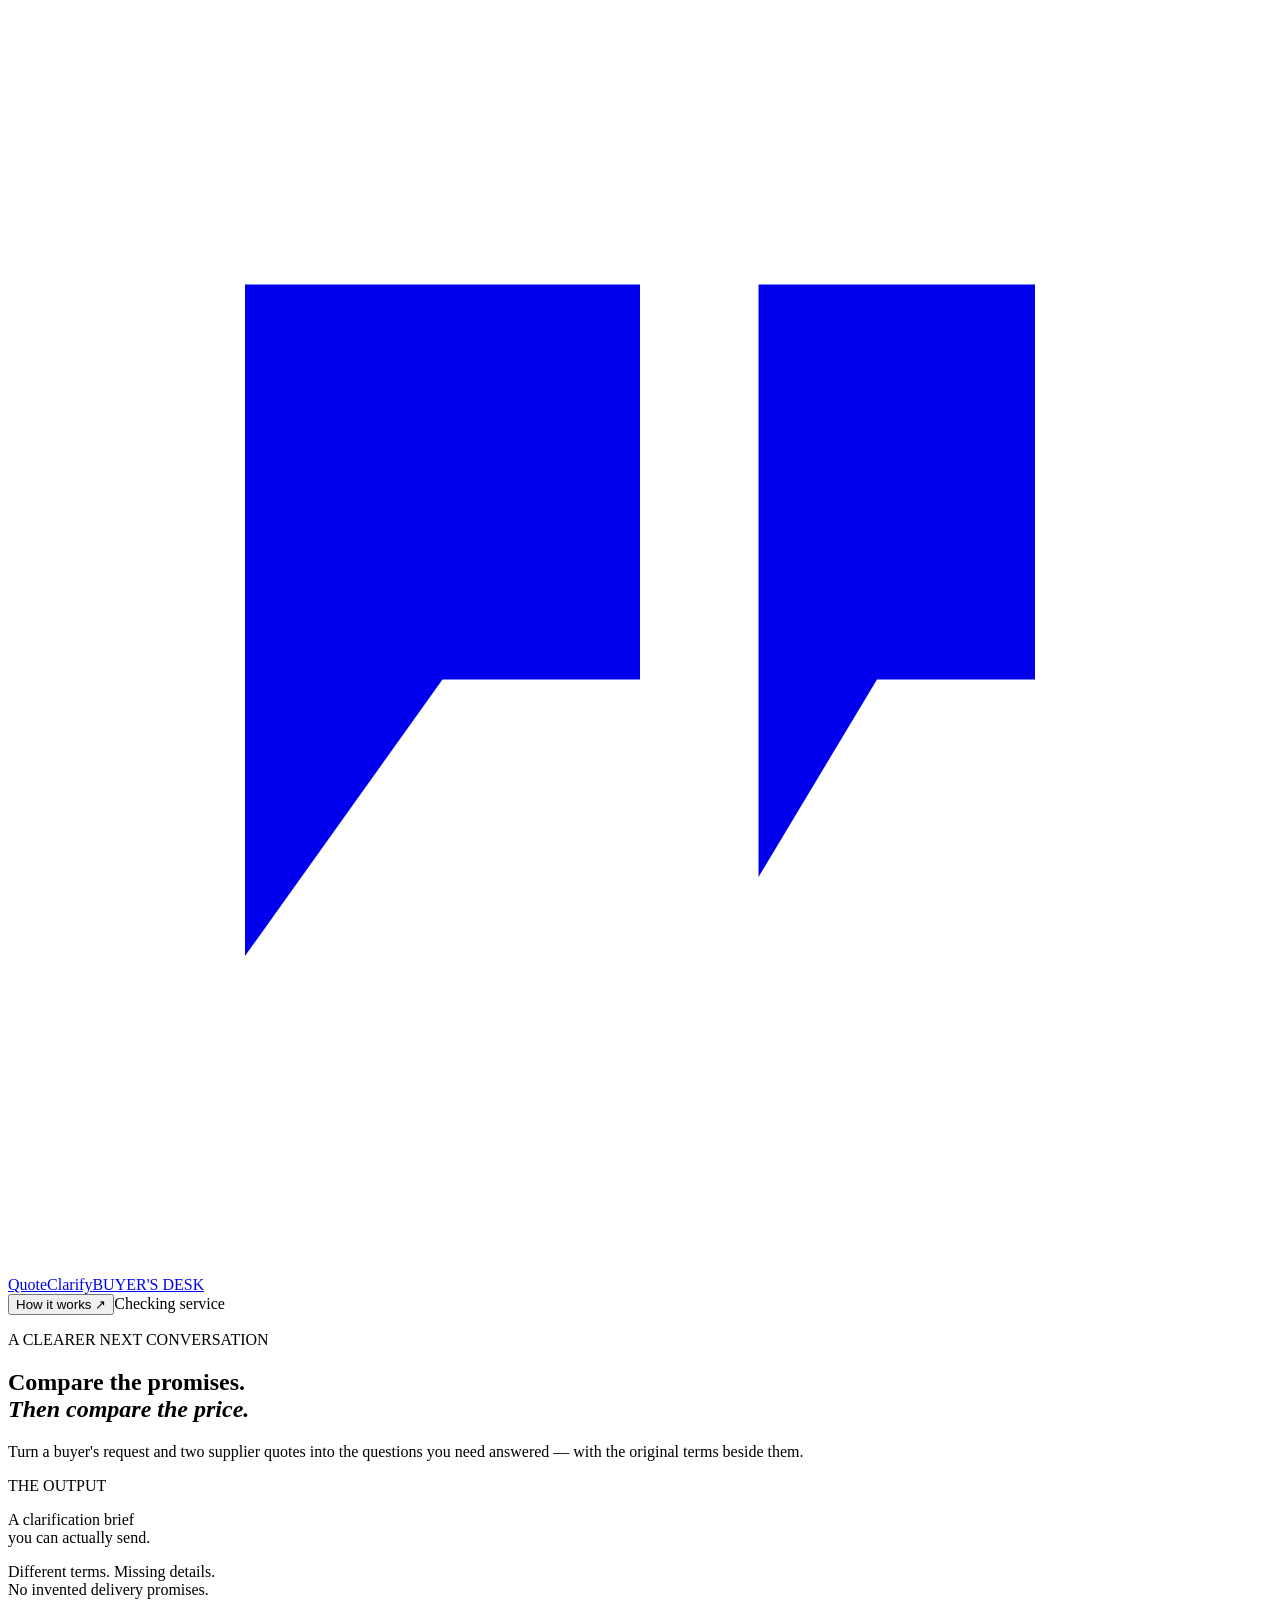
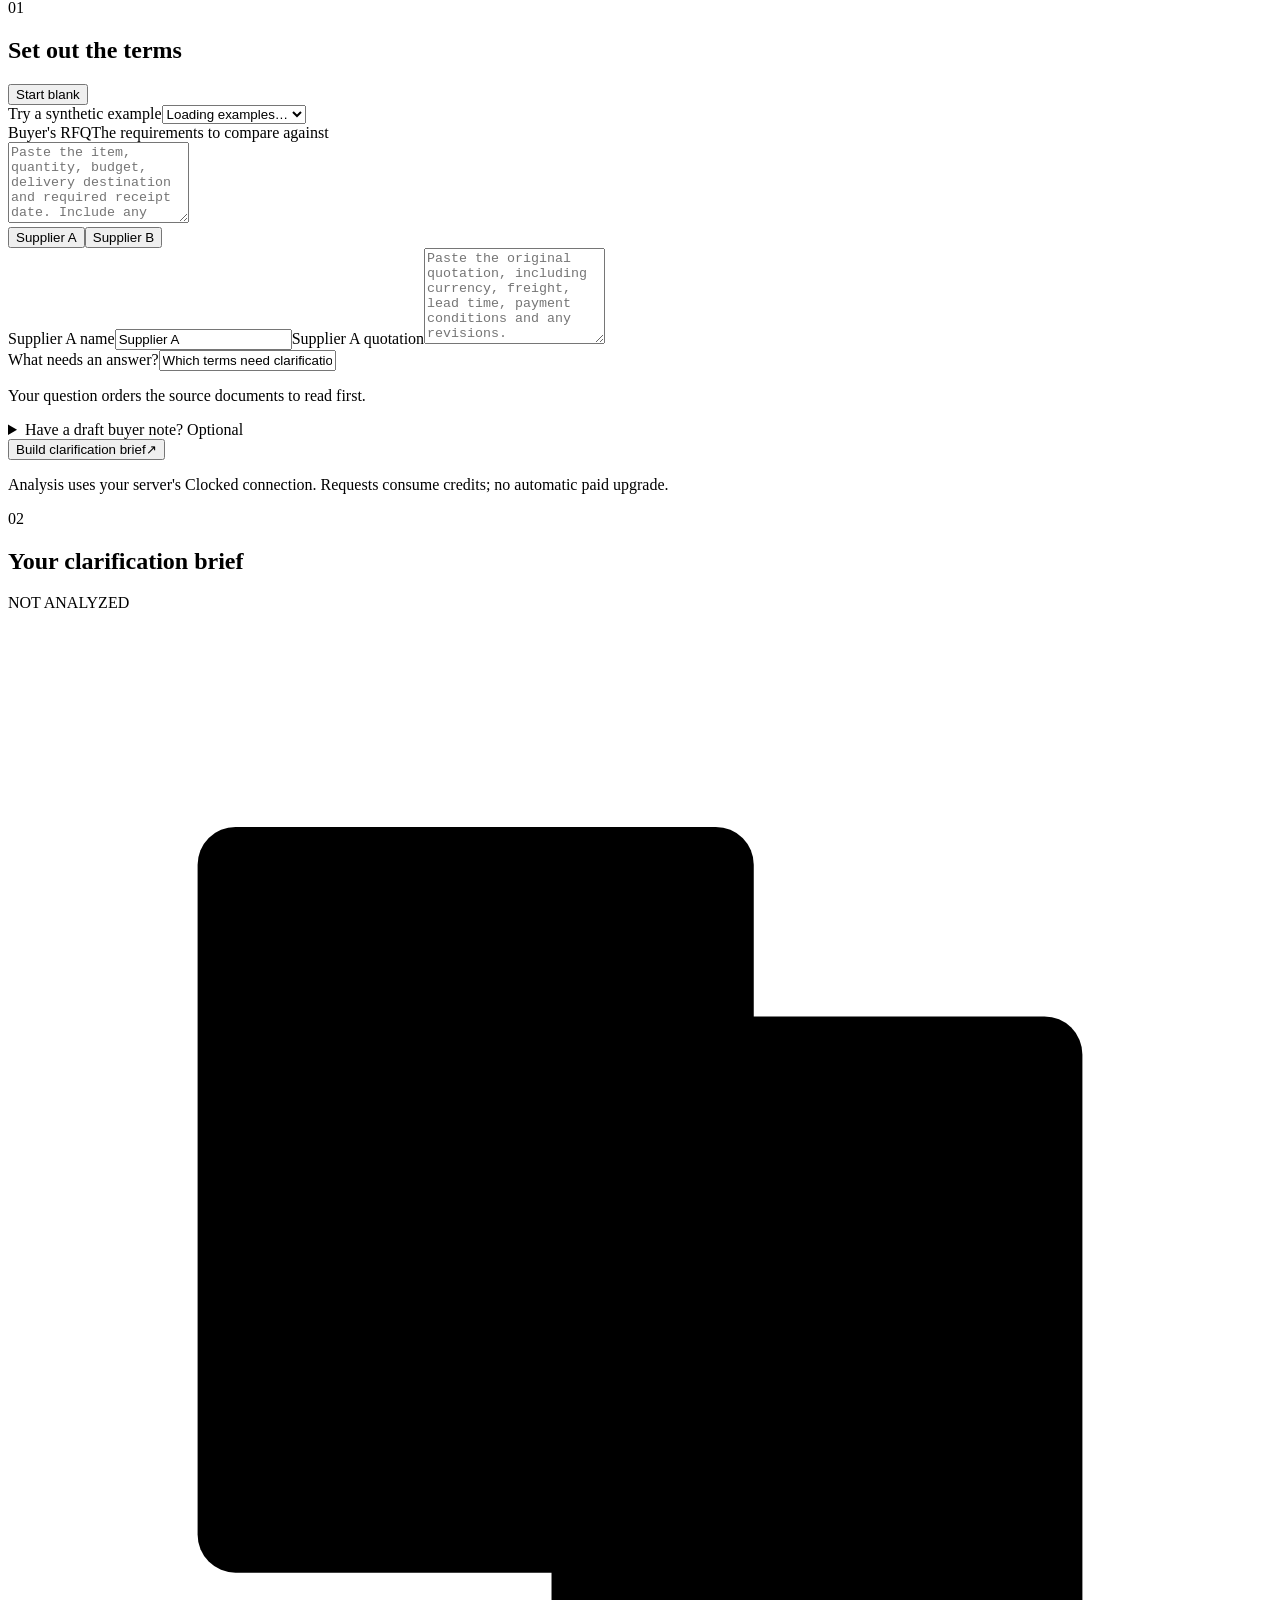
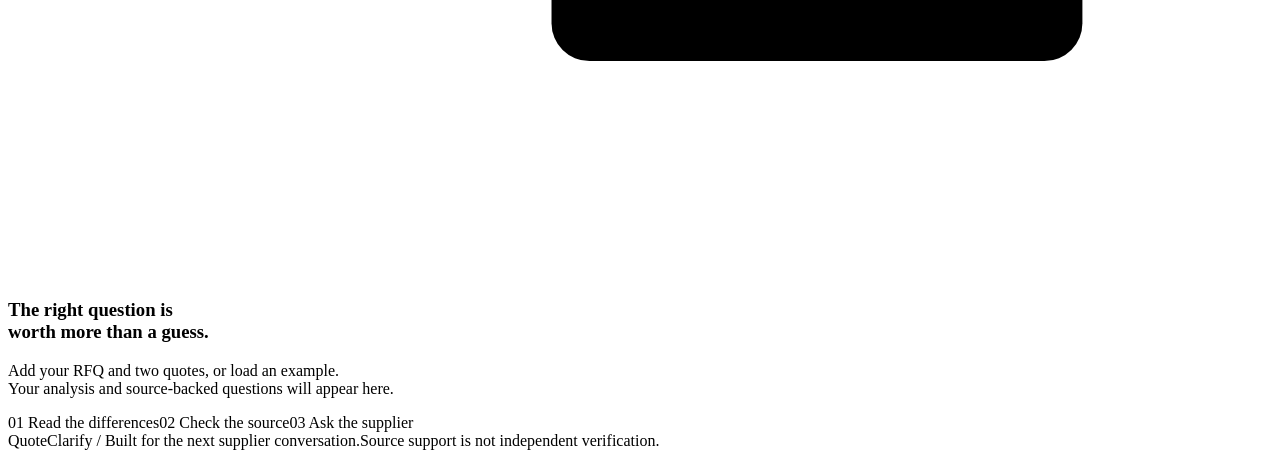
==== web/index.html @ e0d31508 "Add buyer workbench with source review, guarded memo excerpts and recovery UI" ====
<!doctype html>
<html lang="en">
<head>
  <meta charset="utf-8">
  <meta name="viewport" content="width=device-width, initial-scale=1">
  <meta name="theme-color" content="#f5f3ec">
  <title>QuoteClarify — Read the terms before choosing the price</title>
  <link rel="stylesheet" href="/styles.css">
  <script type="module" src="/app.js"></script>
</head>
<body>
  <header class="site-header">
    <a class="brand" href="/" aria-label="QuoteClarify home"><span class="brand-mark" aria-hidden="true"><svg viewBox="0 0 32 32"><path d="M6 7h10v10h-5l-5 7V7Zm13 0h7v10h-4l-3 5V7Z" fill="currentColor"/></svg></span>QuoteClarify<span class="brand-tag">BUYER'S DESK</span></a>
    <div class="header-right"><button class="text-button" id="how-button" type="button">How it works <span aria-hidden="true">↗</span></button><span class="service-state" id="service-state"><span class="status-dot"></span><span>Checking service</span></span></div>
  </header>

  <main class="page-shell">
    <section class="intro" aria-labelledby="page-title">
      <div><p class="eyebrow">A CLEARER NEXT CONVERSATION</p><h1 id="page-title">Compare the promises.<br><em>Then compare the price.</em></h1><p class="intro-copy">Turn a buyer's request and two supplier quotes into the questions you need answered — with the original terms beside them.</p></div>
      <div class="intro-note"><span class="mini-label">THE OUTPUT</span><p>A clarification brief<br>you can actually send.</p><span>Different terms. Missing details.<br>No invented delivery promises.</span></div>
    </section>

    <div class="workspace">
      <section class="input-panel" id="compose" aria-labelledby="input-title">
        <div class="panel-heading"><div><span class="step-number">01</span><h2 id="input-title">Set out the terms</h2></div><button type="button" class="text-button quiet" id="clear-inputs">Start blank</button></div>
        <div class="example-picker"><label for="example-select">Try a synthetic example</label><select id="example-select" data-testid="example-select"><option value="">Loading examples…</option></select><p class="sample-note" id="sample-note" hidden>Fictional buyer, suppliers and terms. Edit any text before analyzing.</p></div>
        <form id="analysis-form" novalidate>
          <div class="document-field"><div class="field-heading"><label for="rfq-text">Buyer's RFQ</label><span class="field-hint">The requirements to compare against</span></div><textarea id="rfq-text" name="rfq" data-testid="rfq-input" rows="5" required spellcheck="false" placeholder="Paste the item, quantity, budget, delivery destination and required receipt date. Include any comparison assumptions, such as an agreed exchange rate."></textarea></div>
          <div class="quote-tabs" role="tablist" aria-label="Supplier quotations"><button type="button" role="tab" id="quote-a-tab" aria-controls="quote-a-panel" aria-selected="true" tabindex="0" data-quote-tab="a">Supplier A <span class="quote-fill" id="quote-a-fill"></span></button><button type="button" role="tab" id="quote-b-tab" aria-controls="quote-b-panel" aria-selected="false" tabindex="-1" data-quote-tab="b">Supplier B <span class="quote-fill" id="quote-b-fill"></span></button></div>
          <div id="quote-a-panel" role="tabpanel" aria-labelledby="quote-a-tab" class="quote-panel"><label class="sr-only" for="quote-a-name">Supplier A name</label><input id="quote-a-name" class="supplier-name" value="Supplier A" maxlength="100" placeholder="Supplier A name"><label class="sr-only" for="quote-a-text">Supplier A quotation</label><textarea id="quote-a-text" name="quoteA" data-testid="quote-a-input" rows="6" required spellcheck="false" placeholder="Paste the original quotation, including currency, freight, lead time, payment conditions and any revisions."></textarea></div>
          <div id="quote-b-panel" role="tabpanel" aria-labelledby="quote-b-tab" class="quote-panel" hidden><label class="sr-only" for="quote-b-name">Supplier B name</label><input id="quote-b-name" class="supplier-name" value="Supplier B" maxlength="100" placeholder="Supplier B name"><label class="sr-only" for="quote-b-text">Supplier B quotation</label><textarea id="quote-b-text" name="quoteB" data-testid="quote-b-input" rows="6" required spellcheck="false" placeholder="Paste the second original quotation. Different currencies and conditional dates should remain as written."></textarea></div>
          <div class="document-field focus-field"><label for="focus-input">What needs an answer?</label><input id="focus-input" data-testid="focus-input" value="Which terms need clarification before I can compare delivered cost and receipt dates?" maxlength="1000"><p class="field-help">Your question orders the source documents to read first.</p></div>
          <details class="note-input"><summary>Have a draft buyer note? <span>Optional</span></summary><label class="sr-only" for="initial-summary">Draft buyer note to verify</label><textarea id="initial-summary" data-testid="initial-summary" rows="3" maxlength="2000" placeholder="For example, a draft recommendation or claims you want checked. The note will be assessed against your supplied sources."></textarea></details>
          <div class="form-error" id="form-error" role="alert" hidden></div>
          <button class="primary-button analyze-button" id="analyze-button" data-testid="analyze-button" type="submit"><span>Build clarification brief</span><span aria-hidden="true">↗</span></button>
          <p class="input-footnote">Analysis uses your server's Clocked connection. Requests consume credits; no automatic paid upgrade.</p>
        </form>
      </section>

      <section class="output-panel" aria-labelledby="output-title" aria-busy="false" id="output-panel">
        <div class="panel-heading output-heading"><div><span class="step-number">02</span><h2 id="output-title">Your clarification brief</h2></div><span class="run-label" id="run-label">NOT ANALYZED</span></div>
        <div class="stale-notice" id="stale-notice" role="status" hidden><span>Inputs have changed. This brief belongs to the previous input.</span><button type="button" id="reanalyze-button">Analyze again ↗</button></div>
        <div class="run-progress" id="run-progress" role="status" aria-live="polite" hidden><div class="progress-top"><span class="spinner" aria-hidden="true"></span><div><strong id="progress-title">Preparing analysis</strong><p id="progress-detail">Waiting for the server to accept this request.</p></div></div><div class="progress-track"><div id="progress-fill"></div></div><div class="progress-stages"><span data-stage="compare">Compare <small>Identify differences</small></span><span data-stage="fill">Read terms <small>Preserve conditions</small></span><span data-stage="rerank">Rerank <small>Find relevant terms</small></span><span data-stage="grounding">Verify <small>Check the draft note</small></span></div></div>
        <div class="run-error" id="run-error" role="alert" hidden></div>
        <div class="empty-state" id="empty-state"><svg aria-hidden="true" viewBox="0 0 100 100"><rect x="15" y="17" width="44" height="59" rx="3"/><path d="M26 32h20M26 42h20M26 52h11"/><rect x="43" y="32" width="42" height="51" rx="3"/><path d="M54 47h20M54 57h20M54 67h9"/></svg><h3>The right question is<br>worth more than a guess.</h3><p>Add your RFQ and two quotes, or load an example.<br>Your analysis and source-backed questions will appear here.</p><div class="empty-legend"><span>01 Read the differences</span><span>02 Check the source</span><span>03 Ask the supplier</span></div></div>
        <div id="results" hidden>
          <div class="result-topline"><p id="result-intro"></p><div class="usage-strip" id="usage-strip"></div></div>
          <div class="output-tabs" role="tablist" aria-label="Analysis views"><button type="button" role="tab" id="questions-tab" aria-controls="questions-panel" aria-selected="true" data-output-tab="questions">Questions <span id="question-count"></span></button><button type="button" role="tab" id="differences-tab" aria-controls="differences-panel" aria-selected="false" tabindex="-1" data-output-tab="differences">Terms & evidence</button><button type="button" role="tab" id="verification-tab" aria-controls="verification-panel" aria-selected="false" tabindex="-1" data-output-tab="verification">Check my note</button></div>
          <section id="questions-panel" role="tabpanel" aria-labelledby="questions-tab"><div class="section-caption"><span>WHAT TO ASK NEXT</span><button type="button" id="copy-brief" class="secondary-button" data-testid="copy-brief">Copy brief</button></div><div id="clarifications" data-testid="clarifications"></div><div class="brief-footer"><p>The questions are a draft for your review. Nothing is sent to suppliers.</p><button type="button" class="text-button" id="download-brief" data-testid="download-brief">Download brief <span aria-hidden="true">↓</span></button></div></section>
          <section id="differences-panel" role="tabpanel" aria-labelledby="differences-tab" hidden><div class="section-caption"><span>QUOTE TERMS, SIDE BY SIDE</span></div><p class="view-intro">Alternative offers can have different terms without either supplier being wrong. Missing and conditional terms stay visible.</p><div id="term-reviews" data-testid="term-reviews"></div><div id="comparisons" data-testid="comparisons"></div><details class="retrieval-details" open><summary>Source focus for your question</summary><p class="view-intro">Relevance picks what to read first. It does not prove a statement or recommend a supplier. All original sources remain available.</p><div id="retrieval" data-testid="retrieval"></div></details></section>
          <section id="verification-panel" role="tabpanel" aria-labelledby="verification-tab" hidden><div class="section-caption"><span>CHECK BEFORE YOU RECOMMEND</span></div><p class="view-intro">Check the claims returned by Verify against your supplied sources. The API may omit statements: your original note remains visible and is never exported as a whole. Unsupported or unlocated claims stay unresolved.</p><label for="review-summary" class="field-label">Draft buyer note</label><textarea id="review-summary" data-testid="review-summary" rows="5" maxlength="2000" placeholder="Write the claims you would put in a buying recommendation. This does not change either supplier's quotation."></textarea><div class="verify-actions"><span id="verify-hint">Checks use the sources from this analysis.</span><button type="button" class="secondary-button" id="verify-note" data-testid="verify-note">Verify this note ↗</button></div><div id="verification-results" data-testid="verification-results"></div></section>
          <details class="run-details"><summary>Analysis details</summary><div id="analysis-details"></div></details>
        </div>
      </section>
    </div>
    <footer class="site-footer"><span>QuoteClarify <span aria-hidden="true">/</span> Built for the next supplier conversation.</span><span>Source support is not independent verification.</span></footer>
  </main>

  <dialog id="evidence-dialog" aria-labelledby="evidence-title"><div class="dialog-header"><div><p class="eyebrow">ORIGINAL SOURCE</p><h2 id="evidence-title">Source text</h2></div><button type="button" class="icon-button" id="close-evidence" aria-label="Close source">×</button></div><div id="evidence-status"></div><div id="evidence-quote"></div><pre id="evidence-source" tabindex="0"></pre></dialog>
  <dialog id="help-dialog" aria-labelledby="help-title"><div class="dialog-header"><h2 id="help-title">From quote to conversation</h2><button type="button" class="icon-button" id="close-help" aria-label="Close help">×</button></div><ol class="help-steps"><li><strong>Bring the original terms.</strong> Supply one RFQ, two quotes and the question you need answered.</li><li><strong>Read the differences with their sources.</strong> Clocked Compare and Rerank bring conflicting, conditional and relevant clauses into view.</li><li><strong>Check your buyer note.</strong> Verify separates supported claims from missing or contradictory evidence.</li><li><strong>Take the clarification brief.</strong> Copy the questions for your own review. No email, order or supplier decision is made for you.</li></ol><p class="field-help">Use public, synthetic or appropriately authorized text. API credentials remain on the server. Results describe supplied documents, not external supplier reliability.</p></dialog>
  <div class="toast" id="toast" role="status" aria-live="polite" hidden></div>
</body>
</html>
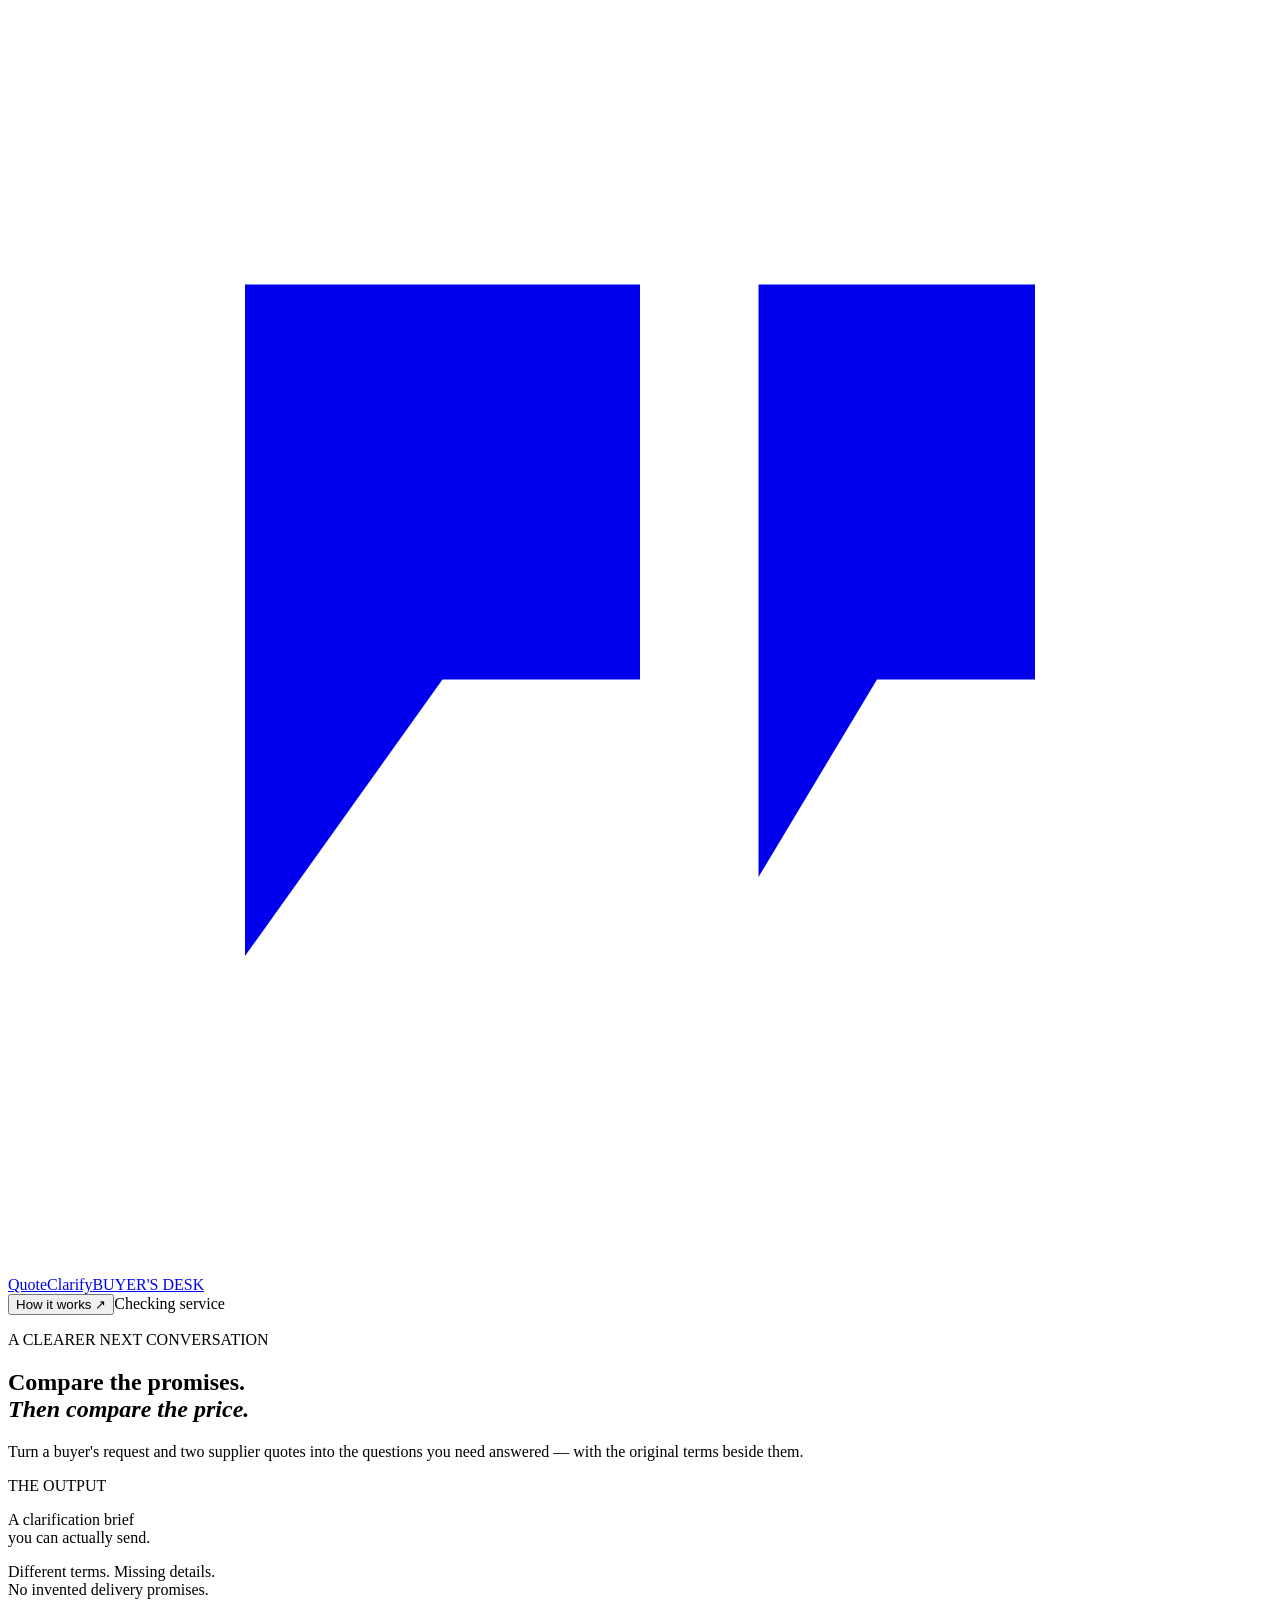
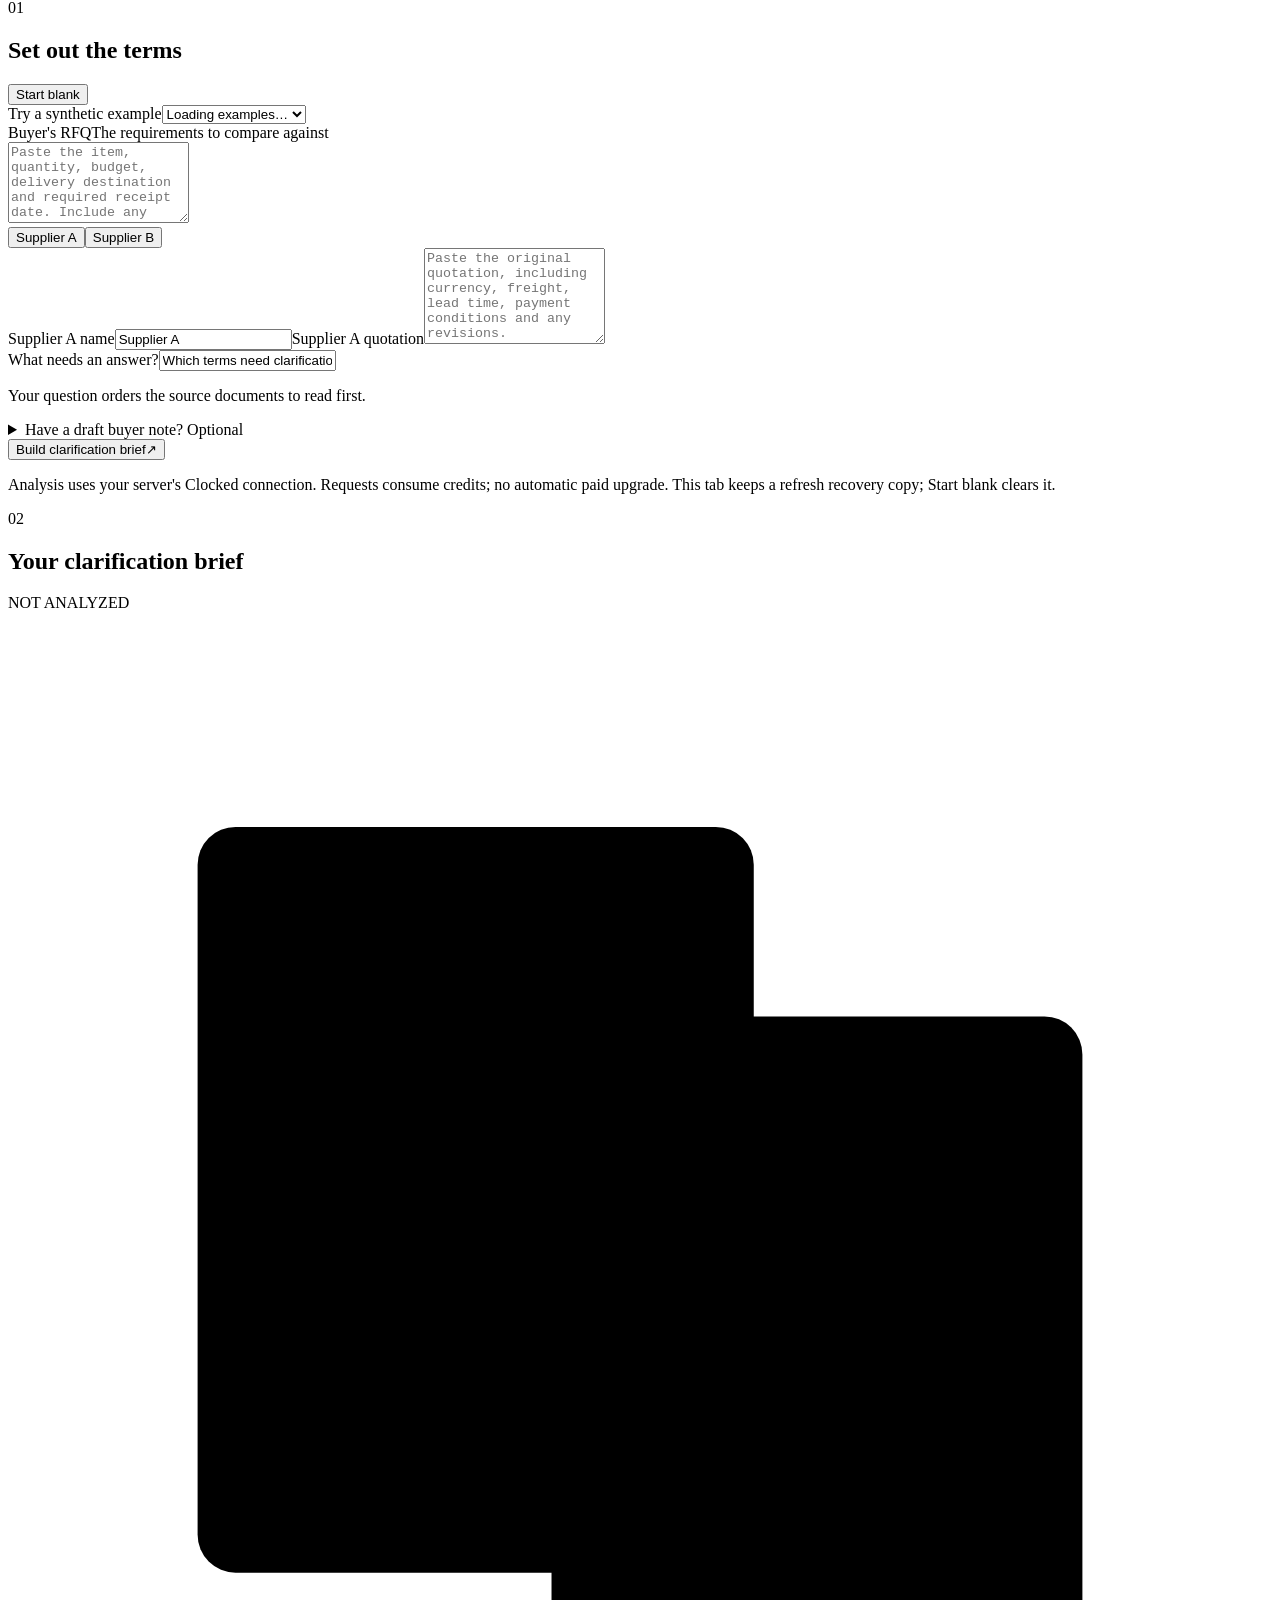
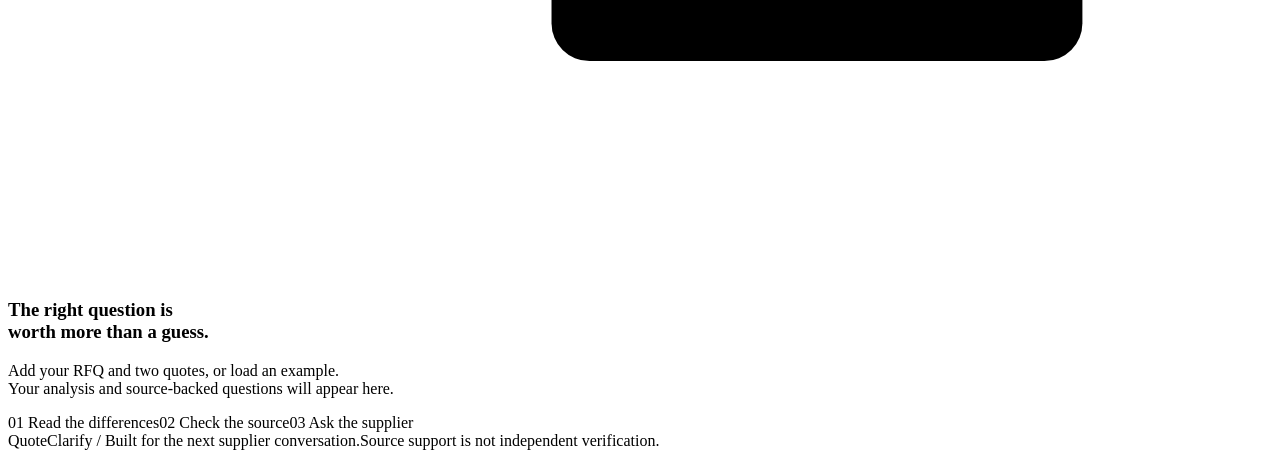
==== commit aba68058: "Restore the current quotation review after refreshing the tab" ====
--- a/web/index.html
+++ b/web/index.html
@@ -33,12 +33,13 @@
           <details class="note-input"><summary>Have a draft buyer note? <span>Optional</span></summary><label class="sr-only" for="initial-summary">Draft buyer note to verify</label><textarea id="initial-summary" data-testid="initial-summary" rows="3" maxlength="2000" placeholder="For example, a draft recommendation or claims you want checked. The note will be assessed against your supplied sources."></textarea></details>
           <div class="form-error" id="form-error" role="alert" hidden></div>
           <button class="primary-button analyze-button" id="analyze-button" data-testid="analyze-button" type="submit"><span>Build clarification brief</span><span aria-hidden="true">↗</span></button>
-          <p class="input-footnote">Analysis uses your server's Clocked connection. Requests consume credits; no automatic paid upgrade.</p>
+          <p class="input-footnote">Analysis uses your server's Clocked connection. Requests consume credits; no automatic paid upgrade. This tab keeps a refresh recovery copy; Start blank clears it.</p>
         </form>
       </section>
 
       <section class="output-panel" aria-labelledby="output-title" aria-busy="false" id="output-panel">
         <div class="panel-heading output-heading"><div><span class="step-number">02</span><h2 id="output-title">Your clarification brief</h2></div><span class="run-label" id="run-label">NOT ANALYZED</span></div>
+        <div class="recovery-notice" id="recovery-notice" role="status" aria-live="polite" hidden><p id="recovery-message"></p><div><button type="button" class="text-button" id="retry-recovery" hidden>Retry recovery</button><button type="button" class="text-button" id="discard-recovery">Discard saved review, keep inputs</button></div></div>
         <div class="stale-notice" id="stale-notice" role="status" hidden><span>Inputs have changed. This brief belongs to the previous input.</span><button type="button" id="reanalyze-button">Analyze again ↗</button></div>
         <div class="run-progress" id="run-progress" role="status" aria-live="polite" hidden><div class="progress-top"><span class="spinner" aria-hidden="true"></span><div><strong id="progress-title">Preparing analysis</strong><p id="progress-detail">Waiting for the server to accept this request.</p></div></div><div class="progress-track"><div id="progress-fill"></div></div><div class="progress-stages"><span data-stage="compare">Compare <small>Identify differences</small></span><span data-stage="fill">Read terms <small>Preserve conditions</small></span><span data-stage="rerank">Rerank <small>Find relevant terms</small></span><span data-stage="grounding">Verify <small>Check the draft note</small></span></div></div>
         <div class="run-error" id="run-error" role="alert" hidden></div>
@@ -47,7 +48,7 @@
           <div class="result-topline"><p id="result-intro"></p><div class="usage-strip" id="usage-strip"></div></div>
           <div class="output-tabs" role="tablist" aria-label="Analysis views"><button type="button" role="tab" id="questions-tab" aria-controls="questions-panel" aria-selected="true" data-output-tab="questions">Questions <span id="question-count"></span></button><button type="button" role="tab" id="differences-tab" aria-controls="differences-panel" aria-selected="false" tabindex="-1" data-output-tab="differences">Terms & evidence</button><button type="button" role="tab" id="verification-tab" aria-controls="verification-panel" aria-selected="false" tabindex="-1" data-output-tab="verification">Check my note</button></div>
           <section id="questions-panel" role="tabpanel" aria-labelledby="questions-tab"><div class="section-caption"><span>WHAT TO ASK NEXT</span><button type="button" id="copy-brief" class="secondary-button" data-testid="copy-brief">Copy brief</button></div><div id="clarifications" data-testid="clarifications"></div><div class="brief-footer"><p>The questions are a draft for your review. Nothing is sent to suppliers.</p><button type="button" class="text-button" id="download-brief" data-testid="download-brief">Download brief <span aria-hidden="true">↓</span></button></div></section>
-          <section id="differences-panel" role="tabpanel" aria-labelledby="differences-tab" hidden><div class="section-caption"><span>QUOTE TERMS, SIDE BY SIDE</span></div><p class="view-intro">Alternative offers can have different terms without either supplier being wrong. Missing and conditional terms stay visible.</p><div id="term-reviews" data-testid="term-reviews"></div><div id="comparisons" data-testid="comparisons"></div><details class="retrieval-details" open><summary>Source focus for your question</summary><p class="view-intro">Relevance picks what to read first. It does not prove a statement or recommend a supplier. All original sources remain available.</p><div id="retrieval" data-testid="retrieval"></div></details></section>
+          <section id="differences-panel" role="tabpanel" aria-labelledby="differences-tab" hidden><div class="section-caption"><span>QUOTE TERMS, SIDE BY SIDE</span></div><p class="view-intro">Alternative offers can have different terms without either supplier being wrong. Missing and conditional terms stay visible.</p><details class="retrieval-details" open><summary>Find wording for your question</summary><p class="view-intro">Read the original sections most relevant to your question, with a link to their complete context. Relevance does not verify a claim or recommend a supplier. All sources stay available.</p><div id="retrieval" data-testid="retrieval"></div></details><div id="term-reviews" data-testid="term-reviews"></div><div id="comparisons" data-testid="comparisons"></div></section>
           <section id="verification-panel" role="tabpanel" aria-labelledby="verification-tab" hidden><div class="section-caption"><span>CHECK BEFORE YOU RECOMMEND</span></div><p class="view-intro">Check the claims returned by Verify against your supplied sources. The API may omit statements: your original note remains visible and is never exported as a whole. Unsupported or unlocated claims stay unresolved.</p><label for="review-summary" class="field-label">Draft buyer note</label><textarea id="review-summary" data-testid="review-summary" rows="5" maxlength="2000" placeholder="Write the claims you would put in a buying recommendation. This does not change either supplier's quotation."></textarea><div class="verify-actions"><span id="verify-hint">Checks use the sources from this analysis.</span><button type="button" class="secondary-button" id="verify-note" data-testid="verify-note">Verify this note ↗</button></div><div id="verification-results" data-testid="verification-results"></div></section>
           <details class="run-details"><summary>Analysis details</summary><div id="analysis-details"></div></details>
         </div>
